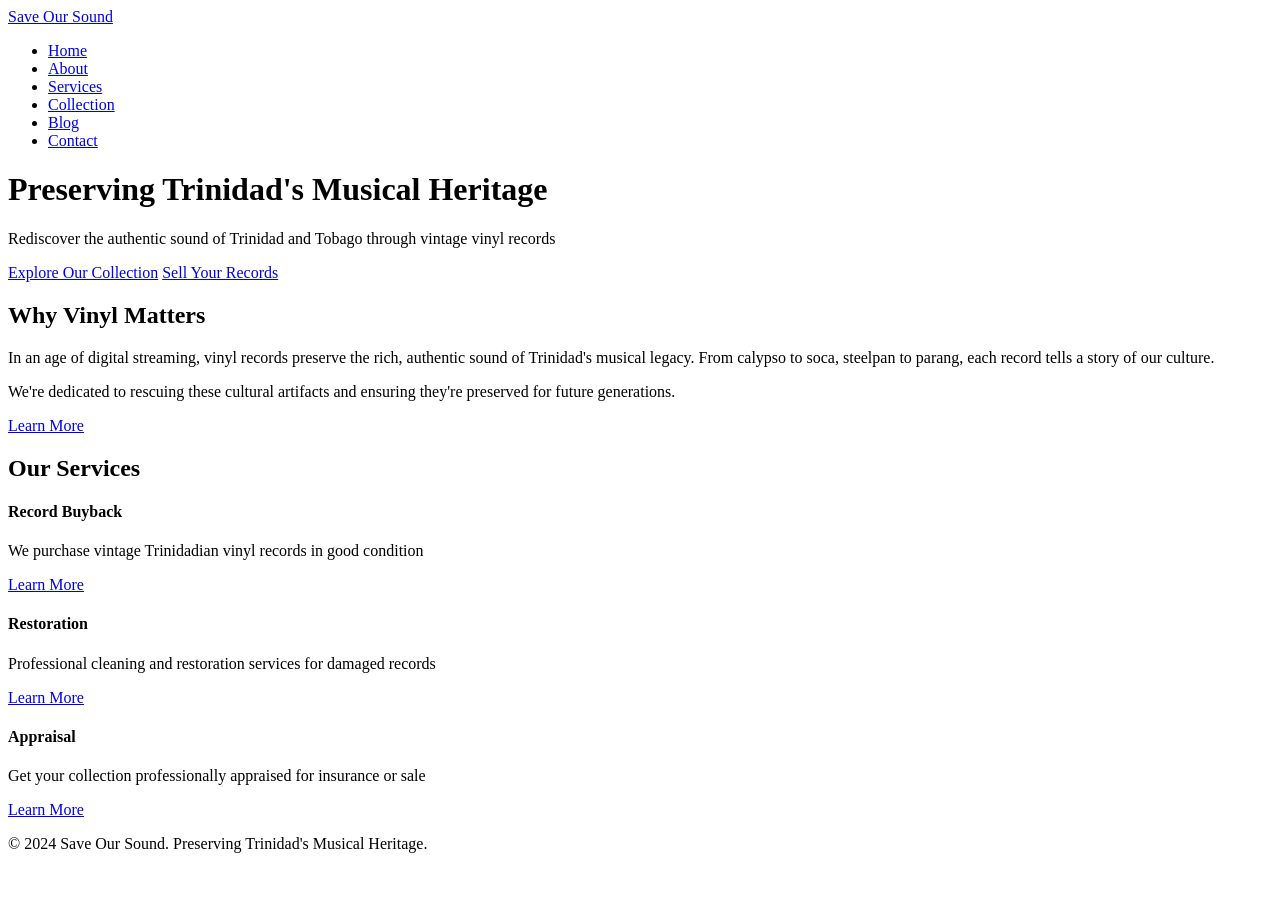
==== index.html @ c2192b5e "letsa-go pizza time" ====
<!DOCTYPE html>
<!--testing for github-->
<html lang="en">
<head>
    <meta charset="UTF-8">
    <meta name="viewport" content="width=device-width, initial-scale=1.0">
    <meta name="description" content="Save Our Sound - Preserving Trinidad's Musical Heritage through Vinyl Records">
    <title>Save Our Sound - Home</title>
    <link rel="preconnect" href="https://fonts.googleapis.com">
    <link rel="preconnect" href="https://fonts.gstatic.com" crossorigin>
    <link href="https://fonts.googleapis.com/css2?family=Jost:ital,wght@0,100..900;1,100..900&display=swap" rel="stylesheet">
    <link rel="stylesheet" href="C:\webdev\assignment5\css\skeleton.css">
    <link rel="stylesheet" href="C:\webdev\assignment5\css\personal.css">
</head>
<body class="home-page">
    <!-- Navigation -->
    <nav class="navbar">
        <div class="container">
            <a href="index.html" class="logo">Save Our Sound</a>
            <ul class="nav-links">
                <li><a href="index.html" class="active">Home</a></li>
                <li><a href="about.html">About</a></li>
                <li><a href="services.html">Services</a></li>
                <li><a href="collection.html">Collection</a></li>
                <li><a href="blog.html">Blog</a></li>
                <li><a href="contact.html">Contact</a></li>
            </ul>
        </div>
    </nav>

    <!-- Hero Section -->
    <header class="hero">
        <div class="container">
            <h1>Preserving Trinidad's Musical Heritage</h1>
            <p>Rediscover the authentic sound of Trinidad and Tobago through vintage vinyl records</p>
            <a href="collection.html" class="btn">Explore Our Collection</a>
            <a href="services.html" class="btn btn-primary">Sell Your Records</a>
        </div>
    </header>

    <!-- Featured Section -->
    <section class="section">
    <div class="container">
        <div class="row">
            <div class="one-half column">
                <h2>Why Vinyl Matters</h2>
                <p>In an age of digital streaming, vinyl records preserve the rich, authentic sound of Trinidad's musical legacy. From calypso to soca, steelpan to parang, each record tells a story of our culture.</p>
                <p>We're dedicated to rescuing these cultural artifacts and ensuring they're preserved for future generations.</p>
                <a href="about.html" class="btn">Learn More</a>
            </div>
            <div class="one-half column">
                <div class="why-vinyl-image"></div>
            </div>
        </div>
    </div>
</section>

    <!-- Services Preview -->
    <!-- Services Preview -->
<section class="section section-alt">
    <div class="container">
        <h2 class="text-center">Our Services</h2>
        <div class="row">
            <div class="one-third column">
                <div class="record-card">
                    <h4>Record Buyback</h4>
                    <p>We purchase vintage Trinidadian vinyl records in good condition</p>
                    <a href="services.html" class="btn service-btn">Learn More</a>
                </div>
            </div>
            <div class="one-third column">
                <div class="record-card">
                    <h4>Restoration</h4>
                    <p>Professional cleaning and restoration services for damaged records</p>
                    <a href="services.html" class="btn service-btn">Learn More</a>
                </div>
            </div>
            <div class="one-third column">
                <div class="record-card">
                    <h4>Appraisal</h4>
                    <p>Get your collection professionally appraised for insurance or sale</p>
                    <a href="services.html" class="btn service-btn">Learn More</a>
                </div>
            </div>
        </div>
    </div>
</section>

    <!-- Footer -->
    <footer class="footer">
        <div class="container">
            <p>&copy; 2024 Save Our Sound. Preserving Trinidad's Musical Heritage.</p>
        </div>
    </footer>

    <script src="js/main.js"></script>
</body>
</html>
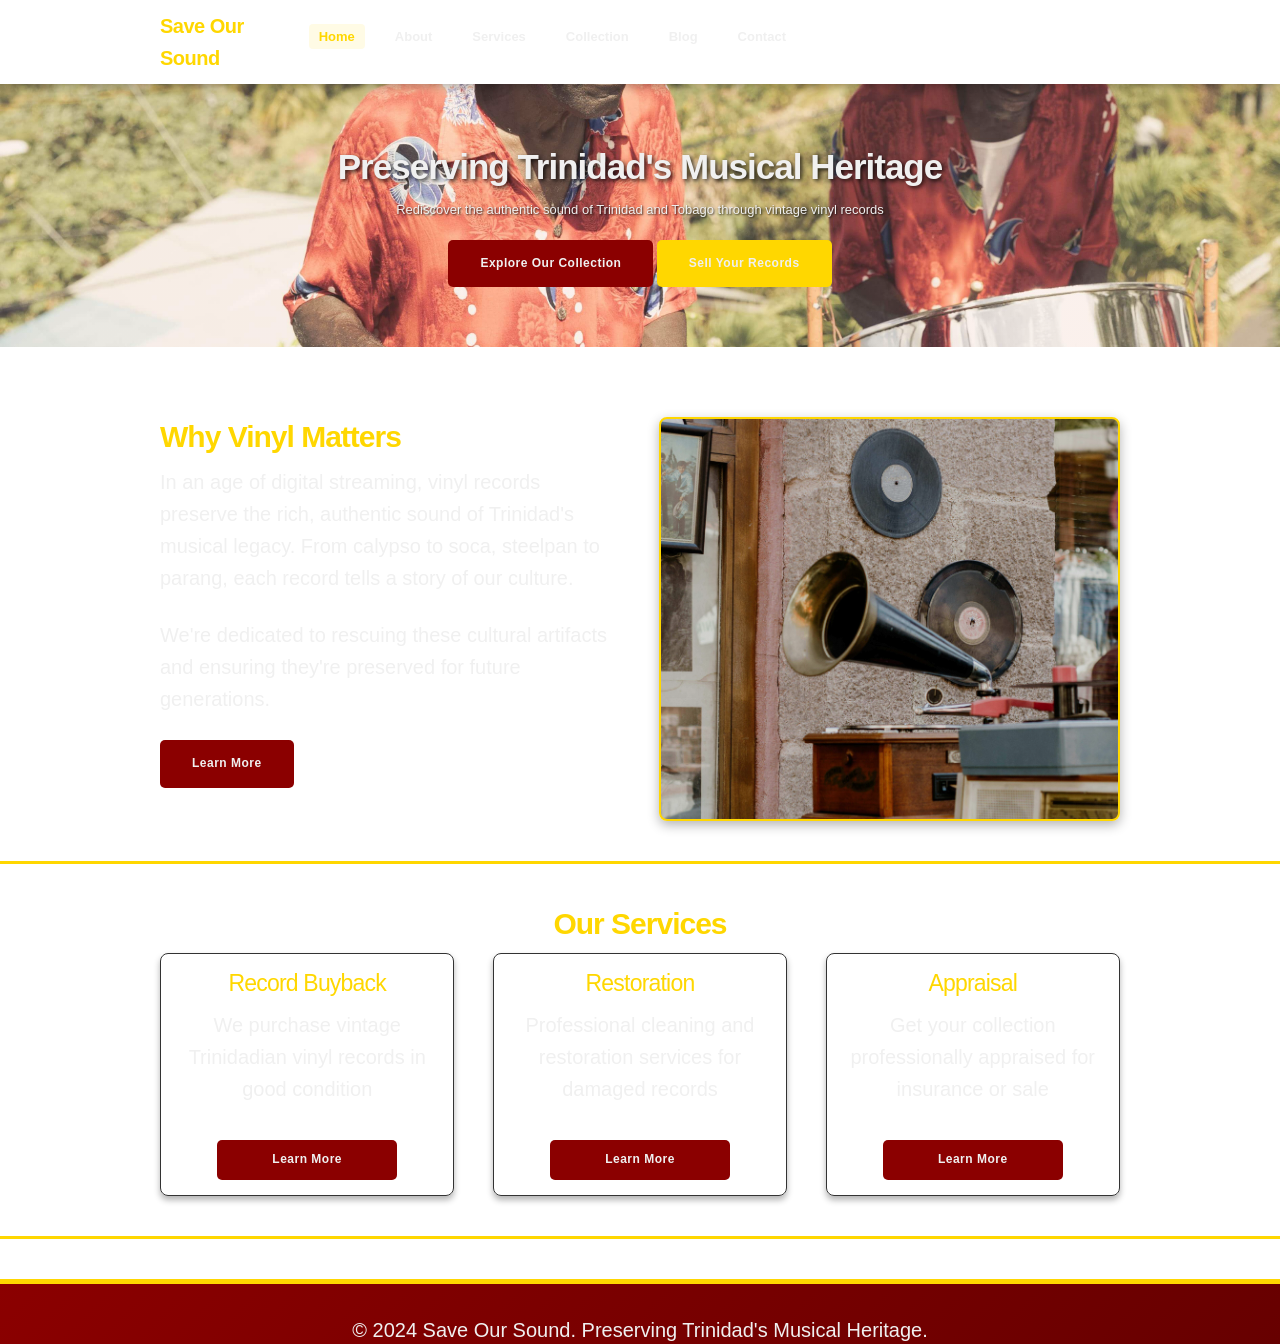
==== commit f23be0b7: "1000th times the charm l" ====
--- a/index.html
+++ b/index.html
@@ -1,98 +1,98 @@
-<!DOCTYPE html>
-<!--testing for github-->
-<html lang="en">
-<head>
-    <meta charset="UTF-8">
-    <meta name="viewport" content="width=device-width, initial-scale=1.0">
-    <meta name="description" content="Save Our Sound - Preserving Trinidad's Musical Heritage through Vinyl Records">
-    <title>Save Our Sound - Home</title>
-    <link rel="preconnect" href="https://fonts.googleapis.com">
-    <link rel="preconnect" href="https://fonts.gstatic.com" crossorigin>
-    <link href="https://fonts.googleapis.com/css2?family=Jost:ital,wght@0,100..900;1,100..900&display=swap" rel="stylesheet">
-    <link rel="stylesheet" href="C:\webdev\assignment5\css\skeleton.css">
-    <link rel="stylesheet" href="C:\webdev\assignment5\css\personal.css">
-</head>
-<body class="home-page">
-    <!-- Navigation -->
-    <nav class="navbar">
-        <div class="container">
-            <a href="index.html" class="logo">Save Our Sound</a>
-            <ul class="nav-links">
-                <li><a href="index.html" class="active">Home</a></li>
-                <li><a href="about.html">About</a></li>
-                <li><a href="services.html">Services</a></li>
-                <li><a href="collection.html">Collection</a></li>
-                <li><a href="blog.html">Blog</a></li>
-                <li><a href="contact.html">Contact</a></li>
-            </ul>
-        </div>
-    </nav>
-
-    <!-- Hero Section -->
-    <header class="hero">
-        <div class="container">
-            <h1>Preserving Trinidad's Musical Heritage</h1>
-            <p>Rediscover the authentic sound of Trinidad and Tobago through vintage vinyl records</p>
-            <a href="collection.html" class="btn">Explore Our Collection</a>
-            <a href="services.html" class="btn btn-primary">Sell Your Records</a>
-        </div>
-    </header>
-
-    <!-- Featured Section -->
-    <section class="section">
-    <div class="container">
-        <div class="row">
-            <div class="one-half column">
-                <h2>Why Vinyl Matters</h2>
-                <p>In an age of digital streaming, vinyl records preserve the rich, authentic sound of Trinidad's musical legacy. From calypso to soca, steelpan to parang, each record tells a story of our culture.</p>
-                <p>We're dedicated to rescuing these cultural artifacts and ensuring they're preserved for future generations.</p>
-                <a href="about.html" class="btn">Learn More</a>
-            </div>
-            <div class="one-half column">
-                <div class="why-vinyl-image"></div>
-            </div>
-        </div>
-    </div>
-</section>
-
-    <!-- Services Preview -->
-    <!-- Services Preview -->
-<section class="section section-alt">
-    <div class="container">
-        <h2 class="text-center">Our Services</h2>
-        <div class="row">
-            <div class="one-third column">
-                <div class="record-card">
-                    <h4>Record Buyback</h4>
-                    <p>We purchase vintage Trinidadian vinyl records in good condition</p>
-                    <a href="services.html" class="btn service-btn">Learn More</a>
-                </div>
-            </div>
-            <div class="one-third column">
-                <div class="record-card">
-                    <h4>Restoration</h4>
-                    <p>Professional cleaning and restoration services for damaged records</p>
-                    <a href="services.html" class="btn service-btn">Learn More</a>
-                </div>
-            </div>
-            <div class="one-third column">
-                <div class="record-card">
-                    <h4>Appraisal</h4>
-                    <p>Get your collection professionally appraised for insurance or sale</p>
-                    <a href="services.html" class="btn service-btn">Learn More</a>
-                </div>
-            </div>
-        </div>
-    </div>
-</section>
-
-    <!-- Footer -->
-    <footer class="footer">
-        <div class="container">
-            <p>&copy; 2024 Save Our Sound. Preserving Trinidad's Musical Heritage.</p>
-        </div>
-    </footer>
-
-    <script src="js/main.js"></script>
-</body>
+<!DOCTYPE html>
+<!--testing for github-->
+<html lang="en">
+<head>
+    <meta charset="UTF-8">
+    <meta name="viewport" content="width=device-width, initial-scale=1.0">
+    <meta name="description" content="Save Our Sound - Preserving Trinidad's Musical Heritage through Vinyl Records">
+    <title>Save Our Sound - Home</title>
+    <link rel="preconnect" href="https://fonts.googleapis.com">
+    <link rel="preconnect" href="https://fonts.gstatic.com" crossorigin>
+    <link href="https://fonts.googleapis.com/css2?family=Jost:ital,wght@0,100..900;1,100..900&display=swap" rel="stylesheet">
+    <link rel="stylesheet" href="css/skeleton.css">
+    <link rel="stylesheet" href="css/personal.css">
+</head>
+<body class="home-page">
+    <!-- Navigation -->
+    <nav class="navbar">
+        <div class="container">
+            <a href="index.html" class="logo">Save Our Sound</a>
+            <ul class="nav-links">
+                <li><a href="index.html" class="active">Home</a></li>
+                <li><a href="about.html">About</a></li>
+                <li><a href="services.html">Services</a></li>
+                <li><a href="collection.html">Collection</a></li>
+                <li><a href="blog.html">Blog</a></li>
+                <li><a href="contact.html">Contact</a></li>
+            </ul>
+        </div>
+    </nav>
+
+    <!-- Hero Section -->
+    <header class="hero">
+        <div class="container">
+            <h1>Preserving Trinidad's Musical Heritage</h1>
+            <p>Rediscover the authentic sound of Trinidad and Tobago through vintage vinyl records</p>
+            <a href="collection.html" class="btn">Explore Our Collection</a>
+            <a href="services.html" class="btn btn-primary">Sell Your Records</a>
+        </div>
+    </header>
+
+    <!-- Featured Section -->
+    <section class="section">
+    <div class="container">
+        <div class="row">
+            <div class="one-half column">
+                <h2>Why Vinyl Matters</h2>
+                <p>In an age of digital streaming, vinyl records preserve the rich, authentic sound of Trinidad's musical legacy. From calypso to soca, steelpan to parang, each record tells a story of our culture.</p>
+                <p>We're dedicated to rescuing these cultural artifacts and ensuring they're preserved for future generations.</p>
+                <a href="about.html" class="btn">Learn More</a>
+            </div>
+            <div class="one-half column">
+                <div class="why-vinyl-image"></div>
+            </div>
+        </div>
+    </div>
+</section>
+
+    <!-- Services Preview -->
+    <!-- Services Preview -->
+<section class="section section-alt">
+    <div class="container">
+        <h2 class="text-center">Our Services</h2>
+        <div class="row">
+            <div class="one-third column">
+                <div class="record-card">
+                    <h4>Record Buyback</h4>
+                    <p>We purchase vintage Trinidadian vinyl records in good condition</p>
+                    <a href="services.html" class="btn service-btn">Learn More</a>
+                </div>
+            </div>
+            <div class="one-third column">
+                <div class="record-card">
+                    <h4>Restoration</h4>
+                    <p>Professional cleaning and restoration services for damaged records</p>
+                    <a href="services.html" class="btn service-btn">Learn More</a>
+                </div>
+            </div>
+            <div class="one-third column">
+                <div class="record-card">
+                    <h4>Appraisal</h4>
+                    <p>Get your collection professionally appraised for insurance or sale</p>
+                    <a href="services.html" class="btn service-btn">Learn More</a>
+                </div>
+            </div>
+        </div>
+    </div>
+</section>
+
+    <!-- Footer -->
+    <footer class="footer">
+        <div class="container">
+            <p>&copy; 2024 Save Our Sound. Preserving Trinidad's Musical Heritage.</p>
+        </div>
+    </footer>
+
+    <script src="script/jav1.js"></script>
+</body>
 </html>
--- a/css/skeleton.css
+++ b/css/skeleton.css
@@ -0,0 +1,419 @@
+/*testing for github-->/
+/*
+* Skeleton V2.0.4
+* Copyright 2014, Dave Gamache
+* www.getskeleton.com
+* Free to use under the MIT license.
+* http://www.opensource.org/licenses/mit-license.php
+* 12/29/2014
+*/
+
+
+/* Table of contents
+––––––––––––––––––––––––––––––––––––––––––––––––––
+- Grid
+- Base Styles
+- Typography
+- Links
+- Buttons
+- Forms
+- Lists
+- Code
+- Tables
+- Spacing
+- Utilities
+- Clearing
+- Media Queries
+*/
+
+
+/* Grid
+–––––––––––––––––––––––––––––––––––––––––––––––––– */
+.container {
+  position: relative;
+  width: 100%;
+  max-width: 960px;
+  margin: 0 auto;
+  padding: 0 20px;
+  box-sizing: border-box; }
+.column,
+.columns {
+  width: 100%;
+  float: left;
+  box-sizing: border-box; }
+
+/* For devices larger than 400px */
+@media (min-width: 400px) {
+  .container {
+    width: 85%;
+    padding: 0; }
+}
+
+/* For devices larger than 550px */
+@media (min-width: 550px) {
+  .container {
+    width: 80%; }
+  .column,
+  .columns {
+    margin-left: 4%; }
+  .column:first-child,
+  .columns:first-child {
+    margin-left: 0; }
+
+  .one.column,
+  .one.columns                    { width: 4.66666666667%; }
+  .two.columns                    { width: 13.3333333333%; }
+  .three.columns                  { width: 22%;            }
+  .four.columns                   { width: 30.6666666667%; }
+  .five.columns                   { width: 39.3333333333%; }
+  .six.columns                    { width: 48%;            }
+  .seven.columns                  { width: 56.6666666667%; }
+  .eight.columns                  { width: 65.3333333333%; }
+  .nine.columns                   { width: 74.0%;          }
+  .ten.columns                    { width: 82.6666666667%; }
+  .eleven.columns                 { width: 91.3333333333%; }
+  .twelve.columns                 { width: 100%; margin-left: 0; }
+
+  .one-third.column               { width: 30.6666666667%; }
+  .two-thirds.column              { width: 65.3333333333%; }
+
+  .one-half.column                { width: 48%; }
+
+  /* Offsets */
+  .offset-by-one.column,
+  .offset-by-one.columns          { margin-left: 8.66666666667%; }
+  .offset-by-two.column,
+  .offset-by-two.columns          { margin-left: 17.3333333333%; }
+  .offset-by-three.column,
+  .offset-by-three.columns        { margin-left: 26%;            }
+  .offset-by-four.column,
+  .offset-by-four.columns         { margin-left: 34.6666666667%; }
+  .offset-by-five.column,
+  .offset-by-five.columns         { margin-left: 43.3333333333%; }
+  .offset-by-six.column,
+  .offset-by-six.columns          { margin-left: 52%;            }
+  .offset-by-seven.column,
+  .offset-by-seven.columns        { margin-left: 60.6666666667%; }
+  .offset-by-eight.column,
+  .offset-by-eight.columns        { margin-left: 69.3333333333%; }
+  .offset-by-nine.column,
+  .offset-by-nine.columns         { margin-left: 78.0%;          }
+  .offset-by-ten.column,
+  .offset-by-ten.columns          { margin-left: 86.6666666667%; }
+  .offset-by-eleven.column,
+  .offset-by-eleven.columns       { margin-left: 95.3333333333%; }
+
+  .offset-by-one-third.column,
+  .offset-by-one-third.columns    { margin-left: 34.6666666667%; }
+  .offset-by-two-thirds.column,
+  .offset-by-two-thirds.columns   { margin-left: 69.3333333333%; }
+
+  .offset-by-one-half.column,
+  .offset-by-one-half.columns     { margin-left: 52%; }
+
+}
+
+
+/* Base Styles
+–––––––––––––––––––––––––––––––––––––––––––––––––– */
+/* NOTE
+html is set to 62.5% so that all the REM measurements throughout Skeleton
+are based on 10px sizing. So basically 1.5rem = 15px :) */
+html {
+  font-size: 62.5%; }
+body {
+  font-size: 1.5em; /* currently ems cause chrome bug misinterpreting rems on body element */
+  line-height: 1.6;
+  font-weight: 400;
+  font-family: "Raleway", "HelveticaNeue", "Helvetica Neue", Helvetica, Arial, sans-serif;
+  color: #222; }
+
+
+/* Typography
+–––––––––––––––––––––––––––––––––––––––––––––––––– */
+h1, h2, h3, h4, h5, h6 {
+  margin-top: 0;
+  margin-bottom: 2rem;
+  font-weight: 300; }
+h1 { font-size: 4.0rem; line-height: 1.2;  letter-spacing: -.1rem;}
+h2 { font-size: 3.6rem; line-height: 1.25; letter-spacing: -.1rem; }
+h3 { font-size: 3.0rem; line-height: 1.3;  letter-spacing: -.1rem; }
+h4 { font-size: 2.4rem; line-height: 1.35; letter-spacing: -.08rem; }
+h5 { font-size: 1.8rem; line-height: 1.5;  letter-spacing: -.05rem; }
+h6 { font-size: 1.5rem; line-height: 1.6;  letter-spacing: 0; }
+
+/* Larger than phablet */
+@media (min-width: 550px) {
+  h1 { font-size: 5.0rem; }
+  h2 { font-size: 4.2rem; }
+  h3 { font-size: 3.6rem; }
+  h4 { font-size: 3.0rem; }
+  h5 { font-size: 2.4rem; }
+  h6 { font-size: 1.5rem; }
+}
+
+p {
+  margin-top: 0; }
+
+
+/* Links
+–––––––––––––––––––––––––––––––––––––––––––––––––– */
+a {
+  color: #1EAEDB; }
+a:hover {
+  color: #0FA0CE; }
+
+
+/* Buttons
+–––––––––––––––––––––––––––––––––––––––––––––––––– */
+.button,
+button,
+input[type="submit"],
+input[type="reset"],
+input[type="button"] {
+  display: inline-block;
+  height: 38px;
+  padding: 0 30px;
+  color: #555;
+  text-align: center;
+  font-size: 11px;
+  font-weight: 600;
+  line-height: 38px;
+  letter-spacing: .1rem;
+  text-transform: uppercase;
+  text-decoration: none;
+  white-space: nowrap;
+  background-color: transparent;
+  border-radius: 4px;
+  border: 1px solid #bbb;
+  cursor: pointer;
+  box-sizing: border-box; }
+.button:hover,
+button:hover,
+input[type="submit"]:hover,
+input[type="reset"]:hover,
+input[type="button"]:hover,
+.button:focus,
+button:focus,
+input[type="submit"]:focus,
+input[type="reset"]:focus,
+input[type="button"]:focus {
+  color: #333;
+  border-color: #888;
+  outline: 0; }
+.button.button-primary,
+button.button-primary,
+input[type="submit"].button-primary,
+input[type="reset"].button-primary,
+input[type="button"].button-primary {
+  color: #FFF;
+  background-color: #33C3F0;
+  border-color: #33C3F0; }
+.button.button-primary:hover,
+button.button-primary:hover,
+input[type="submit"].button-primary:hover,
+input[type="reset"].button-primary:hover,
+input[type="button"].button-primary:hover,
+.button.button-primary:focus,
+button.button-primary:focus,
+input[type="submit"].button-primary:focus,
+input[type="reset"].button-primary:focus,
+input[type="button"].button-primary:focus {
+  color: #FFF;
+  background-color: #1EAEDB;
+  border-color: #1EAEDB; }
+
+
+/* Forms
+–––––––––––––––––––––––––––––––––––––––––––––––––– */
+input[type="email"],
+input[type="number"],
+input[type="search"],
+input[type="text"],
+input[type="tel"],
+input[type="url"],
+input[type="password"],
+textarea,
+select {
+  height: 38px;
+  padding: 6px 10px; /* The 6px vertically centers text on FF, ignored by Webkit */
+  background-color: #fff;
+  border: 1px solid #D1D1D1;
+  border-radius: 4px;
+  box-shadow: none;
+  box-sizing: border-box; }
+/* Removes awkward default styles on some inputs for iOS */
+input[type="email"],
+input[type="number"],
+input[type="search"],
+input[type="text"],
+input[type="tel"],
+input[type="url"],
+input[type="password"],
+textarea {
+  -webkit-appearance: none;
+     -moz-appearance: none;
+          appearance: none; }
+textarea {
+  min-height: 65px;
+  padding-top: 6px;
+  padding-bottom: 6px; }
+input[type="email"]:focus,
+input[type="number"]:focus,
+input[type="search"]:focus,
+input[type="text"]:focus,
+input[type="tel"]:focus,
+input[type="url"]:focus,
+input[type="password"]:focus,
+textarea:focus,
+select:focus {
+  border: 1px solid #33C3F0;
+  outline: 0; }
+label,
+legend {
+  display: block;
+  margin-bottom: .5rem;
+  font-weight: 600; }
+fieldset {
+  padding: 0;
+  border-width: 0; }
+input[type="checkbox"],
+input[type="radio"] {
+  display: inline; }
+label > .label-body {
+  display: inline-block;
+  margin-left: .5rem;
+  font-weight: normal; }
+
+
+/* Lists
+–––––––––––––––––––––––––––––––––––––––––––––––––– */
+ul {
+  list-style: circle inside; }
+ol {
+  list-style: decimal inside; }
+ol, ul {
+  padding-left: 0;
+  margin-top: 0; }
+ul ul,
+ul ol,
+ol ol,
+ol ul {
+  margin: 1.5rem 0 1.5rem 3rem;
+  font-size: 90%; }
+li {
+  margin-bottom: 1rem; }
+
+
+/* Code
+–––––––––––––––––––––––––––––––––––––––––––––––––– */
+code {
+  padding: .2rem .5rem;
+  margin: 0 .2rem;
+  font-size: 90%;
+  white-space: nowrap;
+  background: #F1F1F1;
+  border: 1px solid #E1E1E1;
+  border-radius: 4px; }
+pre > code {
+  display: block;
+  padding: 1rem 1.5rem;
+  white-space: pre; }
+
+
+/* Tables
+–––––––––––––––––––––––––––––––––––––––––––––––––– */
+th,
+td {
+  padding: 12px 15px;
+  text-align: left;
+  border-bottom: 1px solid #E1E1E1; }
+th:first-child,
+td:first-child {
+  padding-left: 0; }
+th:last-child,
+td:last-child {
+  padding-right: 0; }
+
+
+/* Spacing
+–––––––––––––––––––––––––––––––––––––––––––––––––– */
+button,
+.button {
+  margin-bottom: 1rem; }
+input,
+textarea,
+select,
+fieldset {
+  margin-bottom: 1.5rem; }
+pre,
+blockquote,
+dl,
+figure,
+table,
+p,
+ul,
+ol,
+form {
+  margin-bottom: 2.5rem; }
+
+
+/* Utilities
+–––––––––––––––––––––––––––––––––––––––––––––––––– */
+.u-full-width {
+  width: 100%;
+  box-sizing: border-box; }
+.u-max-full-width {
+  max-width: 100%;
+  box-sizing: border-box; }
+.u-pull-right {
+  float: right; }
+.u-pull-left {
+  float: left; }
+
+
+/* Misc
+–––––––––––––––––––––––––––––––––––––––––––––––––– */
+hr {
+  margin-top: 3rem;
+  margin-bottom: 3.5rem;
+  border-width: 0;
+  border-top: 1px solid #E1E1E1; }
+
+
+/* Clearing
+–––––––––––––––––––––––––––––––––––––––––––––––––– */
+
+/* Self Clearing Goodness */
+.container:after,
+.row:after,
+.u-cf {
+  content: "";
+  display: table;
+  clear: both; }
+
+
+/* Media Queries
+–––––––––––––––––––––––––––––––––––––––––––––––––– */
+/*
+Note: The best way to structure the use of media queries is to create the queries
+near the relevant code. For example, if you wanted to change the styles for buttons
+on small devices, paste the mobile query code up in the buttons section and style it
+there.
+*/
+
+
+/* Larger than mobile */
+@media (min-width: 400px) {}
+
+/* Larger than phablet (also point when grid becomes active) */
+@media (min-width: 550px) {}
+
+/* Larger than tablet */
+@media (min-width: 750px) {}
+
+/* Larger than desktop */
+@media (min-width: 1000px) {}
+
+/* Larger than Desktop HD */
+@media (min-width: 1200px) {}
--- a/css/personal.css
+++ b/css/personal.css
@@ -0,0 +1,616 @@
+:root {
+    --primary-red: #8b0000;        /* Dark red /<!--testing for github-->/
+    --secondary-black: #1a1a1a;    /* Very dark grey */
+    --accent-gold: #ffd700;        /* Gold accent */
+    --dark-red: #660000;           /* Even darker red */
+    --light-red: #ffcccc;          /* Light red for variations */
+    --text-light: #f0f0f0;         /* Light text for dark backgrounds */
+    --text-dark: #333;             /* Dark text for light backgrounds */
+}
+
+/* Import Jost font */
+@import url('https://fonts.googleapis.com/css2?family=Jost:ital,wght@0,100..900;1,100..900&display=swap');
+
+body {
+    font-family: "Jost", 'Segoe UI', Tahoma, Geneva, Verdana, sans-serif;
+    color: var(--text-light);
+    line-height: 1.6;
+    font-weight: 400;
+    background-color: var(--secondary-black);
+    margin: 0;
+    padding: 0;
+}
+
+/* Header Styles */
+.header {
+    background: linear-gradient(135deg, var(--primary-red), var(--dark-red));
+    color: var(--text-light);
+    padding: 2rem 0;
+    margin-bottom: 2rem;
+}
+
+/* Navbar - Black background with larger text */
+.navbar {
+    background: var(--secondary-black);
+    box-shadow: 0 2px 10px rgba(0, 0, 0, 0.3);
+    position: sticky;
+    top: 0;
+    z-index: 1000;
+}
+
+.navbar .container {
+    display: flex;
+    justify-content: space-between;
+    align-items: center;
+    padding: 1rem 0;
+}
+
+.logo {
+    font-size: 2rem; /* Larger logo */
+    font-weight: 700;
+    color: var(--accent-gold);
+    text-decoration: none;
+    letter-spacing: -0.5px;
+}
+
+.logo:hover {
+    color: var(--primary-red) !important;
+    transition: color 0.3s ease;
+}
+
+.nav-links {
+    display: flex;
+    list-style: none;
+    margin: 0;
+    padding: 0;
+}
+
+.nav-links li {
+    margin-left: 2rem;
+}
+
+.nav-links a {
+    text-decoration: none;
+    color: var(--text-light);
+    font-weight: 600;
+    transition: color 0.3s;
+    font-size: 1.3rem; /* Larger nav text */
+    padding: 0.5rem 1rem;
+    border-radius: 4px;
+}
+
+.nav-links a:hover,
+.nav-links a.active {
+    color: var(--accent-gold);
+    background-color: rgba(255, 215, 0, 0.1);
+}
+
+
+/* Hero Section with light red overlay */
+.hero {
+    background: 
+        linear-gradient(
+            rgba(255, 204, 204, 0.15), /* Light red transparent overlay */
+            rgba(255, 204, 204, 0.15)
+        ),
+        url('../img/heroimage.jpg');
+    background-size: cover;
+    background-position: center;
+    background-repeat: no-repeat;
+    color: var(--text-light);
+    text-align: center;
+    padding: 6rem 0;
+    margin-bottom: 3rem;
+    position: relative;
+}
+
+.hero h1 {
+    font-size: 3.5rem;
+    margin-bottom: 1rem;
+    font-weight: 700;
+    letter-spacing: -1px;
+    color: var(--text-light);
+    text-shadow: 2px 2px 4px rgba(0, 0, 0, 0.8);
+}
+
+.hero p {
+    font-size: 1.3rem;
+    margin-bottom: 2rem;
+    font-weight: 500;
+    color: var(--text-light);
+    text-shadow: 1px 1px 2px rgba(0, 0, 0, 0.8);
+}
+
+body:not(.home-page) .header {
+    position: relative;
+}
+
+body:not(.home-page) .header::before {
+    content: '';
+    position: absolute;
+    top: 0;
+    left: 0;
+    right: 0;
+    bottom: 0;
+    background: linear-gradient(90deg, rgba(0,0,0,0.4) 0%, rgba(0,0,0,0.15) 50%, rgba(0,0,0,0) 100%);
+    pointer-events: none;
+}
+
+body {
+    font-size: 1.2rem; /* 20% larger base font size */
+}
+h1, h2, h3, h4, h5, h6 {
+    font-family: "Jost", sans-serif;
+    font-weight: 600;
+    line-height: 1.3;
+    margin-bottom: 1rem;
+    color: var(--text-light);
+}
+
+h1 {
+    font-size: 3.5rem;
+    color: var(--accent-gold);
+}
+
+h2 {
+    font-size: 3rem;
+    font-weight: 600;
+    color: var(--accent-gold);
+}
+
+h3 {
+    font-size: 2.6rem;
+    font-weight: 500;
+    color: var(--text-light);
+}
+
+h4 {
+    font-size: 2.3rem;
+    font-weight: 500;
+    color: var(--text-light);
+}
+
+p {
+	font-size: 2rem;
+}
+
+/* Button Styles */
+.btn {
+    display: inline-block;
+    padding: 14px 32px;
+    background: var(--primary-red);
+    color: var(--text-light);
+    text-decoration: none;
+    border-radius: 5px;
+    border: none;
+    cursor: pointer;
+    transition: all 0.3s;
+    font-weight: 600;
+    font-family: "Jost", sans-serif;
+    font-size: 1.2rem; /* Larger button text */
+    letter-spacing: 0.5px;
+}
+
+.btn:hover {
+    background: var(--dark-red);
+    transform: translateY(-2px);
+    box-shadow: 0 4px 12px rgba(139, 0, 0, 0.4);
+}
+
+.btn-primary {
+    background: var(--accent-gold);
+    color: var(--secondary-black);
+}
+
+.btn-primary:hover {
+    background: #e6c200;
+    box-shadow: 0 4px 12px rgba(255, 215, 0, 0.4);
+}
+
+.why-vinyl-image {
+    background: 
+        linear-gradient(
+            rgba(0, 0, 0, 0.15), /* 15% black transparent overlay */
+            rgba(0, 0, 0, 0.15)
+        ),
+        url('../img/whymatter.jpg'); /* Your image path */
+    background-size: cover;
+    background-position: center;
+    background-repeat: no-repeat;
+    height: 400px; /* Adjust height as needed */
+    border-radius: 8px;
+    border: 2px solid var(--accent-gold);
+    box-shadow: 0 4px 12px rgba(0, 0, 0, 0.3);
+}
+
+/* If you need to adjust the layout for smaller screens */
+@media (max-width: 768px) {
+    .why-vinyl-image {
+        height: 300px;
+        margin-top: 2rem;
+    }
+}
+
+/* Mission Image Section */
+.mission-image {
+    background: 
+        linear-gradient(
+            rgba(0, 0, 0, 0.15), /* 15% black transparent overlay */
+            rgba(0, 0, 0, 0.15)
+        ),
+        url('../img/crate.jpg'); /* Your crate image path */
+    background-size: cover;
+    background-position: center;
+    background-repeat: no-repeat;
+    height: 400px;
+    border-radius: 8px;
+    border: 2px solid var(--accent-gold);
+    box-shadow: 0 4px 12px rgba(0, 0, 0, 0.3);
+}
+
+/* Responsive adjustment */
+@media (max-width: 768px) {
+    .mission-image {
+        height: 300px;
+        margin-top: 2rem;
+    }
+}
+.section {
+    padding: 4rem 0;
+    background-color: var(--secondary-black);
+}
+
+.service-btn {
+    background: var(--primary-red);
+    color: var(--text-light);
+    margin-top: 1rem;
+    display: inline-block;
+    width: auto;
+    min-width: 140px;
+    padding: 10px 20px;
+    text-align: center;
+}
+
+.service-btn:hover {
+    background: #d8d8d8; /* Dull white color */
+    color: var(--secondary-black);
+    transform: translateY(-2px);
+    box-shadow: 0 4px 12px rgba(216, 216, 216, 0.3);
+}
+
+.section-alt {
+    background: var(--primary-red);
+    border-top: 3px solid var(--accent-gold);
+    border-bottom: 3px solid var(--accent-gold);
+}
+
+.text-center {
+    text-align: center;
+}
+
+/* Record Card Styles */
+.record-card {
+    background: var(--secondary-black);
+    border-radius: 8px;
+    padding: 1.5rem;
+    box-shadow: 0 4px 6px rgba(0, 0, 0, 0.3);
+    transition: transform 0.3s, box-shadow 0.3s;
+    text-align: center;
+    height: 100%;
+    border-top: 4px solid var(--accent-gold);
+    border: 1px solid #333;
+	display: flex;
+    flex-direction: column;
+    justify-content: space-between;
+}
+
+.record-card .service-btn {
+    align-self: center;
+    margin-left: auto;
+    margin-right: auto;
+}
+.record-card:hover {
+    transform: translateY(-5px);
+    box-shadow: 0 8px 25px rgba(139, 0, 0, 0.4);
+}
+
+.record-image {
+    width: 100%;
+    height: 200px;
+    object-fit: cover;
+    border-radius: 5px;
+    margin-bottom: 1rem;
+    border: 2px solid var(--accent-gold);
+}
+
+.artist, .genre, .condition {
+    font-weight: 500;
+    margin-bottom: 0.5rem;
+    color: var(--text-light);
+}
+
+.genre {
+    color: var(--accent-gold);
+    font-weight: 600;
+}
+
+.price {
+    font-size: 1.5rem;
+    font-weight: 700;
+    color: var(--accent-gold);
+    margin: 1rem 0;
+}
+
+/* Form Styles */
+.form-group {
+    margin-bottom: 1.5rem;
+}
+
+.form-group label {
+    display: block;
+    margin-bottom: 0.5rem;
+    font-weight: 600;
+    font-size: 1.1rem;
+    color: var(--text-light);
+}
+
+.form-group input,
+.form-group textarea,
+.form-group select {
+    width: 100%;
+    padding: 12px;
+    border: 2px solid #444;
+    border-radius: 4px;
+    font-size: 16px;
+    font-family: "Jost", sans-serif;
+    transition: border-color 0.3s;
+    background-color: #2a2a2a;
+    color: var(--text-light);
+}
+
+.form-group input:focus,
+.form-group textarea:focus,
+.form-group select:focus {
+    outline: none;
+    border-color: var(--accent-gold);
+    box-shadow: 0 0 5px rgba(255, 215, 0, 0.3);
+}
+
+/* Blog Styles */
+.blog-post {
+    margin-bottom: 3rem;
+    padding-bottom: 2rem;
+    border-bottom: 2px solid var(--accent-gold);
+}
+
+.post-meta {
+    color: var(--accent-gold);
+    font-weight: 500;
+    margin-bottom: 1rem;
+    font-size: 0.9rem;
+}
+
+.sidebar ul {
+    list-style: none;
+    padding: 0;
+}
+
+.sidebar li {
+    margin-bottom: 0.5rem;
+    padding-bottom: 0.5rem;
+    border-bottom: 1px solid #444;
+}
+
+.sidebar a {
+    text-decoration: none;
+    color: var(--text-light);
+    font-weight: 500;
+    transition: color 0.3s;
+    font-size: 1.1rem;
+}
+
+.sidebar a:hover {
+    color: var(--accent-gold);
+}
+
+/* Contact Info */
+.contact-info {
+    background: var(--primary-red);
+    padding: 2rem;
+    border-radius: 8px;
+    margin-bottom: 2rem;
+    border-left: 4px solid var(--accent-gold);
+}
+
+.contact-info p {
+    margin-bottom: 1.5rem;
+    font-weight: 500;
+}
+
+.contact-info strong {
+    color: var(--accent-gold);
+}
+
+.social-links {
+    display: flex;
+    gap: 1rem;
+}
+
+.social-links .btn {
+    flex: 1;
+    text-align: center;
+    padding: 12px 24px;
+    font-size: 1.1rem;
+}
+
+
+.social-links a:nth-child(1):hover { 
+    background: #1877f2 !important;
+    color: white !important;
+}
+
+.social-links a:nth-child(2):hover {
+    background: linear-gradient(45deg, #f09433, #e6683c, #dc2743, #cc2366, #bc1888) !important;
+    color: white !important;
+}
+
+/* Footer */
+.footer {
+    background: linear-gradient(135deg, var(--primary-red), var(--dark-red));
+    color: var(--text-light);
+    text-align: center;
+    padding: 3rem 0;
+    margin-top: 4rem;
+    border-top: 5px solid var(--accent-gold);
+}
+
+.footer p {
+    font-weight: 500;
+    margin: 0;
+}
+
+/* Search and Filter Styles */
+#recordSearch, #genreFilter {
+    font-family: "Jost", sans-serif;
+    font-size: 1rem;
+    padding: 12px;
+    border: 2px solid #444;
+    border-radius: 4px;
+    transition: border-color 0.3s;
+    background-color: #2a2a2a;
+    color: var(--text-light);
+}
+
+#recordSearch:focus, #genreFilter:focus {
+    outline: none;
+    border-color: var(--accent-gold);
+    box-shadow: 0 0 5px rgba(255, 215, 0, 0.3);
+}
+
+/* Mobile Menu Button */
+.mobile-menu-btn {
+    background: var(--primary-red);
+    color: var(--text-light);
+    border: none;
+    padding: 12px 18px;
+    border-radius: 4px;
+    cursor: pointer;
+    font-size: 1.3rem;
+    display: none;
+}
+
+/* Additional themed elements */
+.record-card h4 {
+    color: var(--accent-gold);
+}
+
+/* Collection page album images using CSS background */
+.row .one-third:nth-child(1) .record-image {
+    background: 
+        linear-gradient(
+            rgba(0, 0, 0, 0.15),
+            rgba(0, 0, 0, 0.15)
+        ),
+        url('../img/sparrow.jpg');
+    background-size: cover;
+    background-position: center;
+    background-repeat: no-repeat;
+}
+
+.row .one-third:nth-child(2) .record-image {
+    background: 
+        linear-gradient(
+            rgba(0, 0, 0, 0.15),
+            rgba(0, 0, 0, 0.15)
+        ),
+        url('../img/kitch.jpg');
+    background-size: cover;
+    background-position: center;
+    background-repeat: no-repeat;
+}
+
+.row .one-third:nth-child(3) .record-image {
+    background: 
+        linear-gradient(
+            rgba(0, 0, 0, 0.15),
+            rgba(0, 0, 0, 0.15)
+        ),
+        url('../img/shadow.jpg');
+    background-size: cover;
+    background-position: center;
+    background-repeat: no-repeat;
+}
+
+.blog-post h2 {
+    color: var(--text-light);
+    border-left: 4px solid var(--accent-gold);
+    padding-left: 1rem;
+}
+
+#contactForm button[type="submit"] {
+    text-align: center;
+    display: flex;
+    justify-content: center;
+    align-items: center;
+}
+
+.sidebar h4 {
+    color: var(--accent-gold);
+    border-bottom: 2px solid var(--accent-gold);
+    padding-bottom: 0.5rem;
+}
+
+/* Remove white space by making containers full dark */
+.container {
+    background-color: transparent;
+}
+
+/* Ensure all backgrounds are dark */
+body, .section, .record-card, .sidebar, .form-group input, .form-group textarea, .form-group select {
+    background-color: var(--secondary-black);
+}
+
+/* Responsive Design */
+@media (max-width: 768px) {
+    .navbar .container {
+        flex-direction: column;
+    }
+    
+    .nav-links {
+        margin-top: 1rem;
+        flex-wrap: wrap;
+        justify-content: center;
+    }
+    
+    .nav-links li {
+        margin: 0.5rem;
+    }
+    
+    .nav-links a {
+        font-size: 1.2rem; /* Slightly smaller on mobile but still large */
+    }
+    
+    .hero h1 {
+        font-size: 2.5rem;
+    }
+    
+    .hero p {
+        font-size: 1.1rem;
+    }
+    
+    h2 {
+        font-size: 2rem;
+    }
+    
+    h3 {
+        font-size: 1.5rem;
+    }
+    
+    .social-links {
+        flex-direction: column;
+    }
+    
+    .mobile-menu-btn {
+        display: block;
+    }
+}
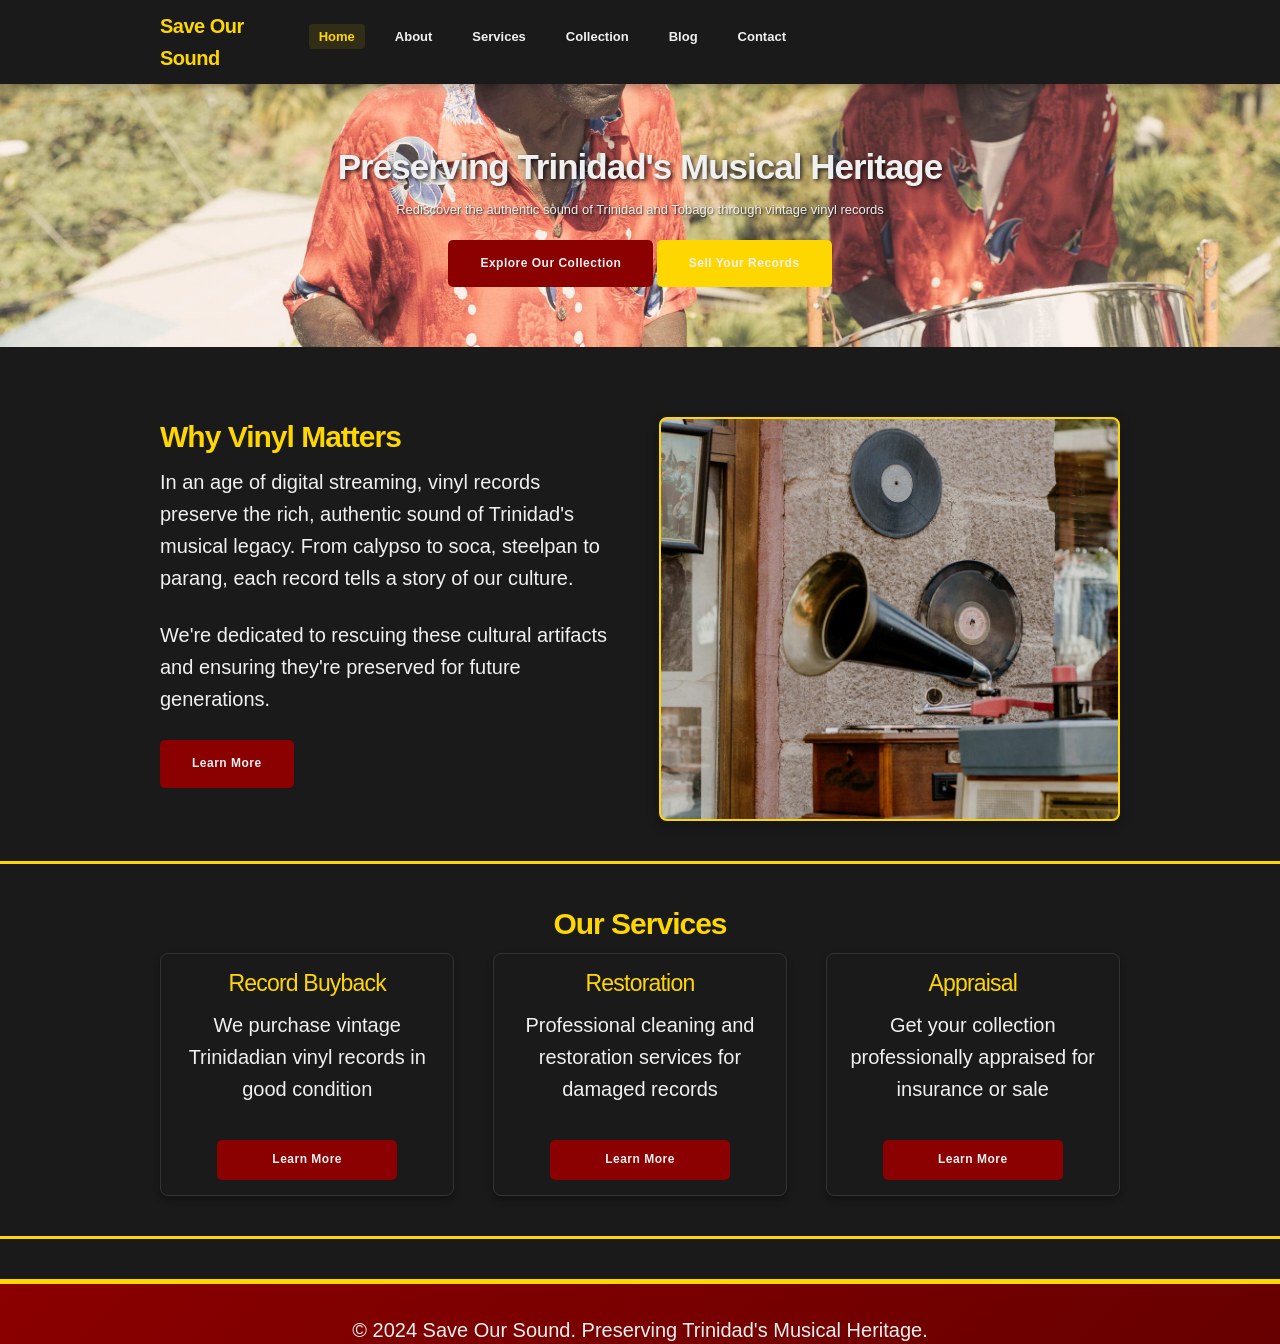
==== commit 47682d59: "its over praise be to space king" ====
--- a/index.html
+++ b/index.html
@@ -13,7 +13,6 @@
     <link rel="stylesheet" href="css/personal.css">
 </head>
 <body class="home-page">
-    <!-- Navigation -->
     <nav class="navbar">
         <div class="container">
             <a href="index.html" class="logo">Save Our Sound</a>
@@ -37,8 +36,6 @@
             <a href="services.html" class="btn btn-primary">Sell Your Records</a>
         </div>
     </header>
-
-    <!-- Featured Section -->
     <section class="section">
     <div class="container">
         <div class="row">
@@ -55,8 +52,6 @@
     </div>
 </section>
 
-    <!-- Services Preview -->
-    <!-- Services Preview -->
 <section class="section section-alt">
     <div class="container">
         <h2 class="text-center">Our Services</h2>
@@ -85,8 +80,6 @@
         </div>
     </div>
 </section>
-
-    <!-- Footer -->
     <footer class="footer">
         <div class="container">
             <p>&copy; 2024 Save Our Sound. Preserving Trinidad's Musical Heritage.</p>
--- a/css/personal.css
+++ b/css/personal.css
@@ -1,11 +1,11 @@
 :root {
     --primary-red: #8b0000;        /* Dark red /<!--testing for github-->/
     --secondary-black: #1a1a1a;    /* Very dark grey */
-    --accent-gold: #ffd700;        /* Gold accent */
-    --dark-red: #660000;           /* Even darker red */
-    --light-red: #ffcccc;          /* Light red for variations */
+    --accent-gold: #ffd700;        /* Gold accent for fancyness */
+    --dark-red: #660000;           /* Even darkier red */
+    --light-red: #ffcccc;          /* Light red for spice */
     --text-light: #f0f0f0;         /* Light text for dark backgrounds */
-    --text-dark: #333;             /* Dark text for light backgrounds */
+    --text-dark: #333;             /* Dark text for light backgrounds #visibility */
 }
 
 /* Import Jost font */
@@ -21,6 +21,21 @@
     padding: 0;
 }
 
+body, .section, .record-card, .navbar, .footer {
+    background-color: var(--secondary-black) !important;
+}
+
+
+.section {
+    background-color: var(--secondary-black);
+}
+
+.section-alt {
+    background: var(--primary-red);
+    border-top: 3px solid var(--accent-gold);
+    border-bottom: 3px solid var(--accent-gold);
+}
+
 /* Header Styles */
 .header {
     background: linear-gradient(135deg, var(--primary-red), var(--dark-red));
@@ -29,7 +44,7 @@
     margin-bottom: 2rem;
 }
 
-/* Navbar - Black background with larger text */
+/* Navbar - Black background*/
 .navbar {
     background: var(--secondary-black);
     box-shadow: 0 2px 10px rgba(0, 0, 0, 0.3);
@@ -38,6 +53,18 @@
     z-index: 1000;
 }
 
+body {
+    background-color: #1a1a1a !important;
+}
+
+.section {
+    background-color: #1a1a1a !important;
+}
+
+.navbar {
+    background-color: #1a1a1a !important;
+}
+
 .navbar .container {
     display: flex;
     justify-content: space-between;
@@ -46,7 +73,7 @@
 }
 
 .logo {
-    font-size: 2rem; /* Larger logo */
+    font-size: 2rem; 
     font-weight: 700;
     color: var(--accent-gold);
     text-decoration: none;
@@ -74,7 +101,7 @@
     color: var(--text-light);
     font-weight: 600;
     transition: color 0.3s;
-    font-size: 1.3rem; /* Larger nav text */
+    font-size: 1.3rem; 
     padding: 0.5rem 1rem;
     border-radius: 4px;
 }
@@ -86,11 +113,11 @@
 }
 
 
-/* Hero Section with light red overlay */
+/* Hero Section */
 .hero {
     background: 
         linear-gradient(
-            rgba(255, 204, 204, 0.15), /* Light red transparent overlay */
+            rgba(255, 204, 204, 0.15), 
             rgba(255, 204, 204, 0.15)
         ),
         url('../img/heroimage.jpg');
@@ -137,7 +164,7 @@
 }
 
 body {
-    font-size: 1.2rem; /* 20% larger base font size */
+    font-size: 1.2rem;
 }
 h1, h2, h3, h4, h5, h6 {
     font-family: "Jost", sans-serif;
@@ -187,7 +214,7 @@
     transition: all 0.3s;
     font-weight: 600;
     font-family: "Jost", sans-serif;
-    font-size: 1.2rem; /* Larger button text */
+    font-size: 1.2rem;
     letter-spacing: 0.5px;
 }
 
@@ -210,14 +237,14 @@
 .why-vinyl-image {
     background: 
         linear-gradient(
-            rgba(0, 0, 0, 0.15), /* 15% black transparent overlay */
+            rgba(0, 0, 0, 0.15), 
             rgba(0, 0, 0, 0.15)
         ),
-        url('../img/whymatter.jpg'); /* Your image path */
+        url('../img/whymatter.jpg'); 
     background-size: cover;
     background-position: center;
     background-repeat: no-repeat;
-    height: 400px; /* Adjust height as needed */
+    height: 400px; 
     border-radius: 8px;
     border: 2px solid var(--accent-gold);
     box-shadow: 0 4px 12px rgba(0, 0, 0, 0.3);
@@ -235,10 +262,10 @@
 .mission-image {
     background: 
         linear-gradient(
-            rgba(0, 0, 0, 0.15), /* 15% black transparent overlay */
+            rgba(0, 0, 0, 0.15),
             rgba(0, 0, 0, 0.15)
         ),
-        url('../img/crate.jpg'); /* Your crate image path */
+        url('../img/crate.jpg'); 
     background-size: cover;
     background-position: center;
     background-repeat: no-repeat;
@@ -413,6 +440,27 @@
     color: var(--accent-gold);
 }
 
+#subject option {
+    background-color: #8b0000 !important;
+    color: #f0f0f0 !important;
+    font-size: 16px !important;
+    padding: 12px !important;
+}
+
+/* Firefox specific cus it might not work */
+@-moz-document url-prefix() {
+    #subject option {
+        background-color: #8b0000 !important;
+        color: #f0f0f0 !important;
+    }
+}
+
+/* hrome, Safari, also may not work */
+#subject option:checked {
+    background: linear-gradient(#8b0000, #8b0000) !important;
+    color: #f0f0f0 !important;
+}
+
 /* Contact Info */
 .contact-info {
     background: var(--primary-red);
@@ -469,7 +517,7 @@
     margin: 0;
 }
 
-/* Search and Filter Styles */
+
 #recordSearch, #genreFilter {
     font-family: "Jost", sans-serif;
     font-size: 1rem;
@@ -560,12 +608,12 @@
     padding-bottom: 0.5rem;
 }
 
-/* Remove white space by making containers full dark */
+/* no white allowed */
 .container {
     background-color: transparent;
 }
 
-/* Ensure all backgrounds are dark */
+/* darn only */
 body, .section, .record-card, .sidebar, .form-group input, .form-group textarea, .form-group select {
     background-color: var(--secondary-black);
 }
